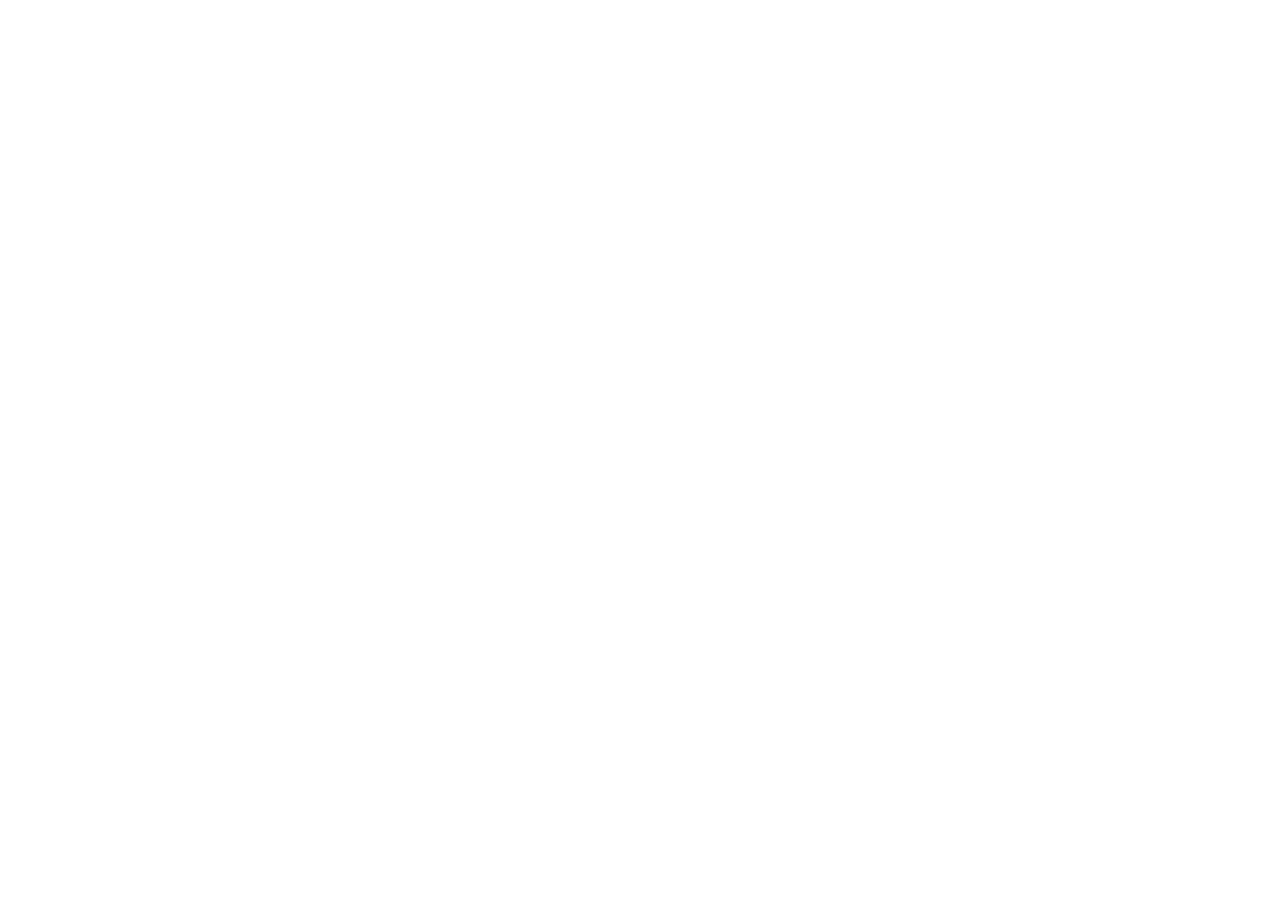
==== Website1/index.html @ 56e99b74 "initial commit" ====
<!DOCTYPE html>
<html lang="en">
  <head>
    <meta charset="UTF-8" />
    <meta name="viewport" content="width=device-width, initial-scale=1.0" />
    <title>Document</title>
    <link rel="stylesheet" href="mystyle.css" />
  </head>
  <body></body>
</html>
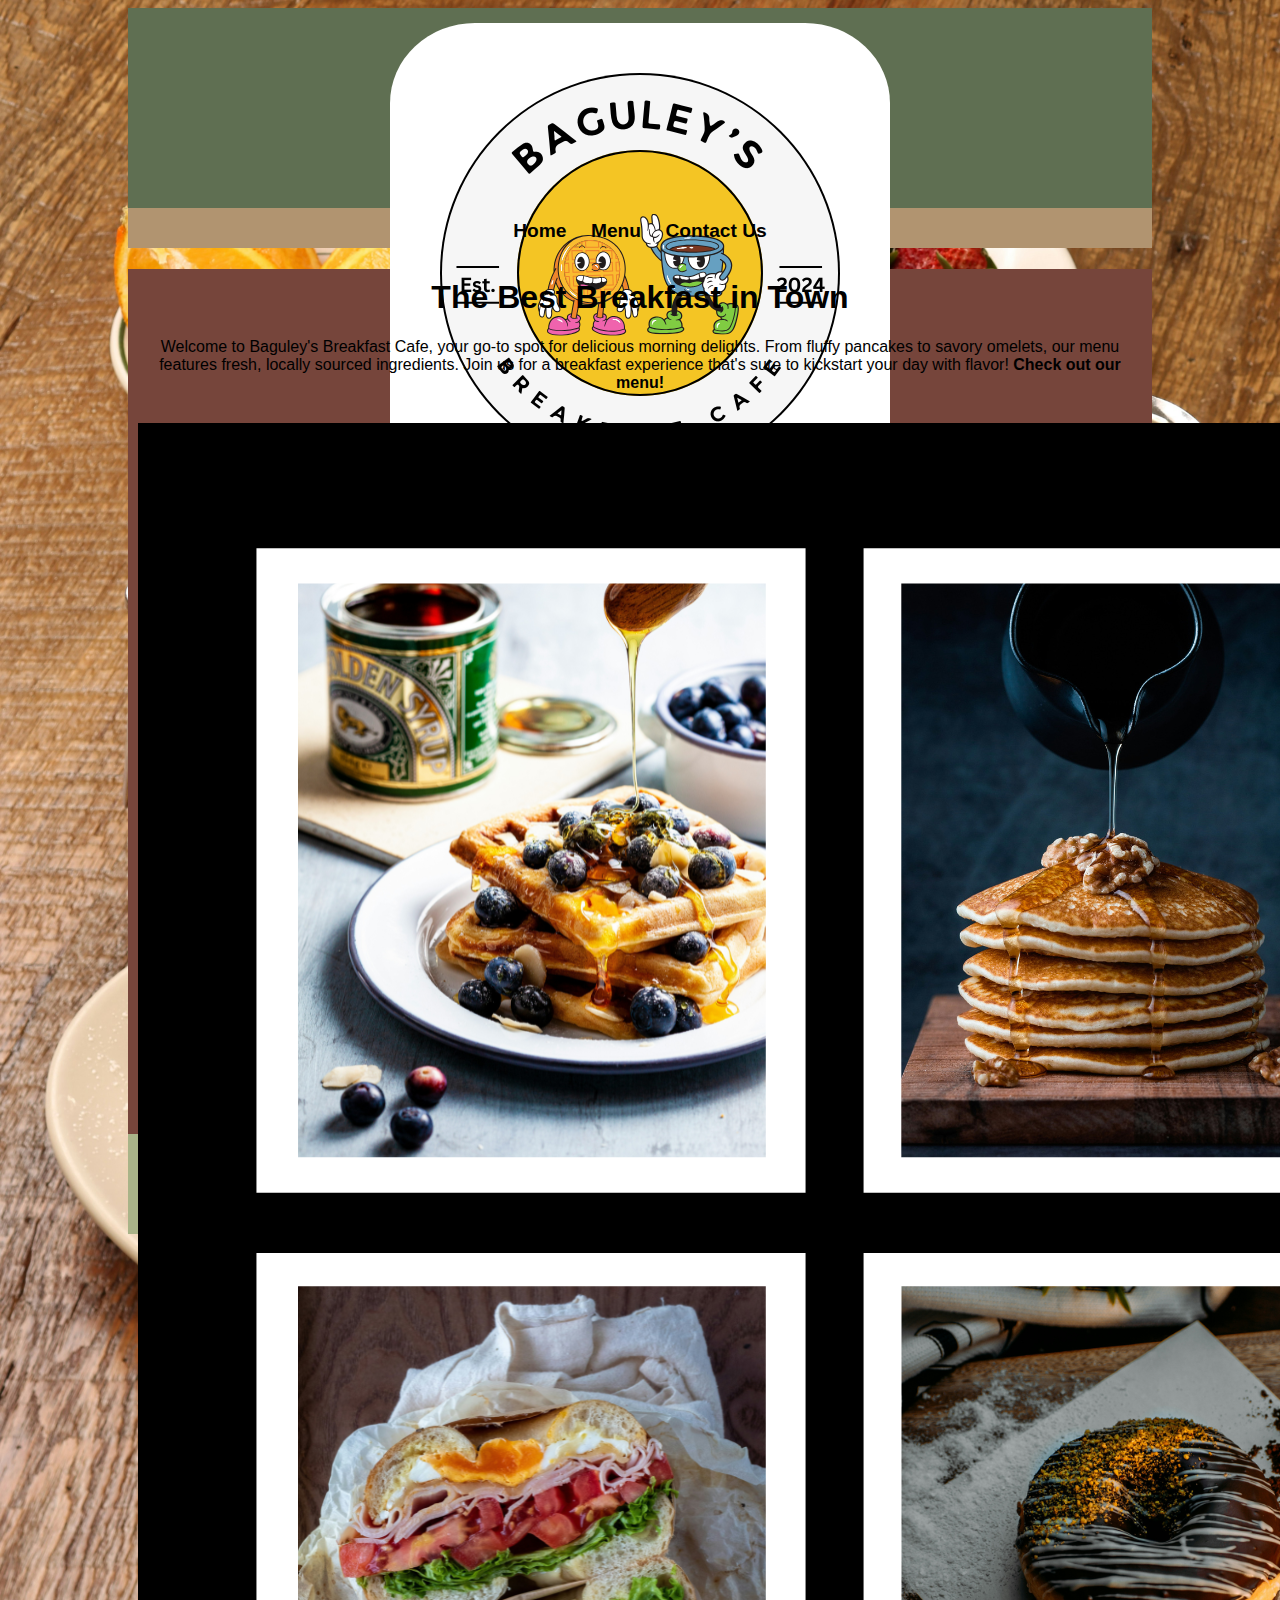
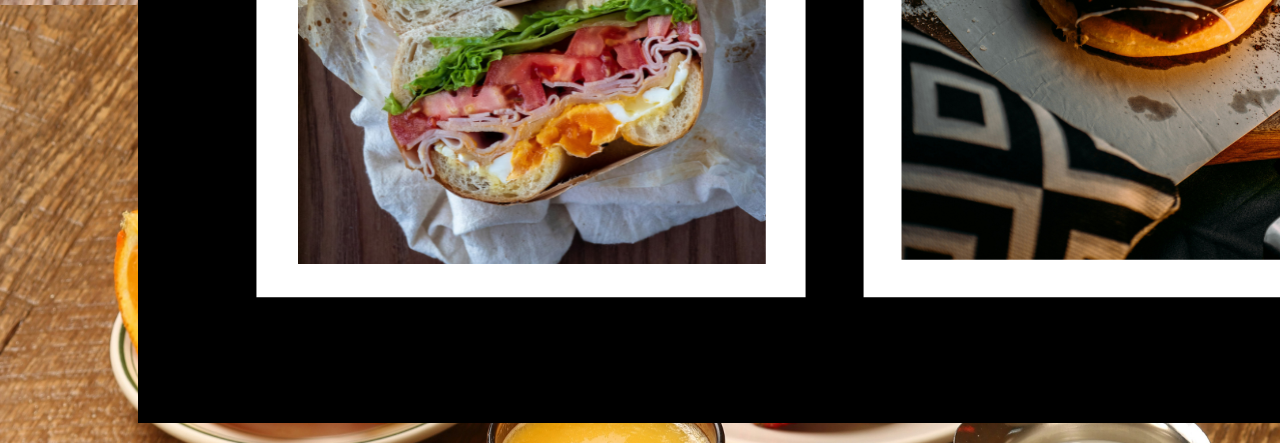
==== commit de37062c: "Almost completed 1st website. Final touch ups req." ====
--- a/Website1/index.html
+++ b/Website1/index.html
@@ -3,8 +3,45 @@
   <head>
     <meta charset="UTF-8" />
     <meta name="viewport" content="width=device-width, initial-scale=1.0" />
-    <title>Document</title>
-    <link rel="stylesheet" href="mystyle.css" />
+    <title>Baguley's Breakfast Cafe</title>
+    <link rel="stylesheet" href="styles.css" />
   </head>
-  <body></body>
+  <body>
+    <div class="container">
+      <header>
+        <img
+          class="logo"
+          src="Images\logopic.png"
+          alt="Logo for Baguley's Breakfast Cafe"
+        />
+      </header>
+
+      <nav>
+        <div class="navbar-links">
+          <a href="index.html">Home</a>
+          <a href="menu.html">Menu</a>
+          <a href="#">Contact Us</a>
+        </div>
+      </nav>
+
+      <section>
+        <h1>The Best Breakfast in Town</h1>
+        <p>
+          Welcome to Baguley's Breakfast Cafe, your go-to spot for delicious
+          morning delights. From fluffy pancakes to savory omelets, our menu
+          features fresh, locally sourced ingredients. Join us for a breakfast
+          experience that's sure to kickstart your day with flavor!
+          <a href="menu.html" target="_blank">Check out our menu!</a>
+        </p>
+        <section class="collage">
+          <img src="Images/foodcollage.png" alt="food collage" />
+        </section>
+      </section>
+        <footer>
+        <div>
+              <p>123 Main St, Waterford, Michigan 45678 - Copyright 2024 &#169</p>
+        </div>
+        </footer>
+    </div>
+  </body>
 </html>
--- a/Website1/styles.css
+++ b/Website1/styles.css
@@ -0,0 +1,140 @@
+.logo {
+  border: black;
+  border-radius: 95px;
+  height: auto;
+  padding: auto;
+  margin: auto;
+}
+
+body {
+  background-color: #f8fae5;
+  background-image: url(Images/backgroundcafe.jpg);
+  background-size: cover;
+  background-repeat: none;
+}
+
+.container {
+  margin-left: auto;
+  margin-right: auto;
+  width: 1024px;
+  color: black;
+  font-family: Arial, Helvetica, sans-serif;
+  text-align: center;
+}
+
+header {
+  background-color: #5f6f52;
+  height: 200px;
+  width: 1024px;
+  margin-left: auto;
+  margin-right: auto;
+  text-align: center;
+}
+
+nav {
+  background-color: #b19470;
+  height: 40px;
+  width: 1024px;
+  margin-left: auto;
+  margin-right: auto;
+  margin-bottom: 1px;
+}
+section {
+  background-color: #76453b;
+  height: 800px;
+  margin-bottom: 15px;
+}
+footer {
+  background-color: #a9b388;
+  height: 100px;
+  margin-top: 65px;
+  margin-bottom: 15px;
+}
+
+footer div {
+  padding-top: 45px;
+  text-align: center;
+}
+
+section h1 {
+  padding-top: 10px;
+  opacity: 1;
+}
+
+section p {
+  text-align: center;
+  padding-left: 5px;
+  padding-right: 5px;
+}
+
+h1 {
+  text-align: center;
+  padding-top: 1px;
+}
+
+a {
+  color: black;
+  font-family: Arial, Helvetica, sans-serif;
+  font-weight: bolder;
+  text-decoration: none;
+}
+
+.menu {
+  padding-bottom: 15px;
+  size: page;
+  opacity: none;
+}
+
+.navbar-links {
+  padding-top: 12px;
+  text-align: center;
+  width: 100%; /* Add this line */
+}
+
+/* Optionally adjust padding or margin if necessary */
+.navbar-links a {
+  padding: 0 10px; /* Adjust as needed */
+}
+
+nav a {
+  text-decoration: none;
+  font-size: larger;
+  padding-left: 10px;
+  padding-right: 10px;
+}
+
+.collage img {
+  opacity: 1;
+  margin-bottom: 1px;
+  object-fit: scale-down;
+  border-radius: 15px;
+}
+
+.custom-button {
+  background-color: #5f6f52; /* Button background color */
+  color: #fff; /* Text color */
+  padding: 10px 20px; /* Padding to adjust button size */
+  border: none; /* Remove default button border */
+  border-radius: 5px; /* Rounded corners */
+  font-size: 16px; /* Font size */
+  cursor: pointer; /* Cursor style on hover */
+}
+
+.custom-button:hover {
+  background-color: #4b5e40; /* Button background color on hover */
+}
+
+div img {
+  border-radius: 45px;
+  object-fit: contain;
+  padding: 15px 10px 15px 10px;
+}
+
+.map {
+  display: block;
+  justify-items: center;
+  max-width: 960px;
+  max-height: 480px;
+  width: auto;
+  height: auto;
+}
